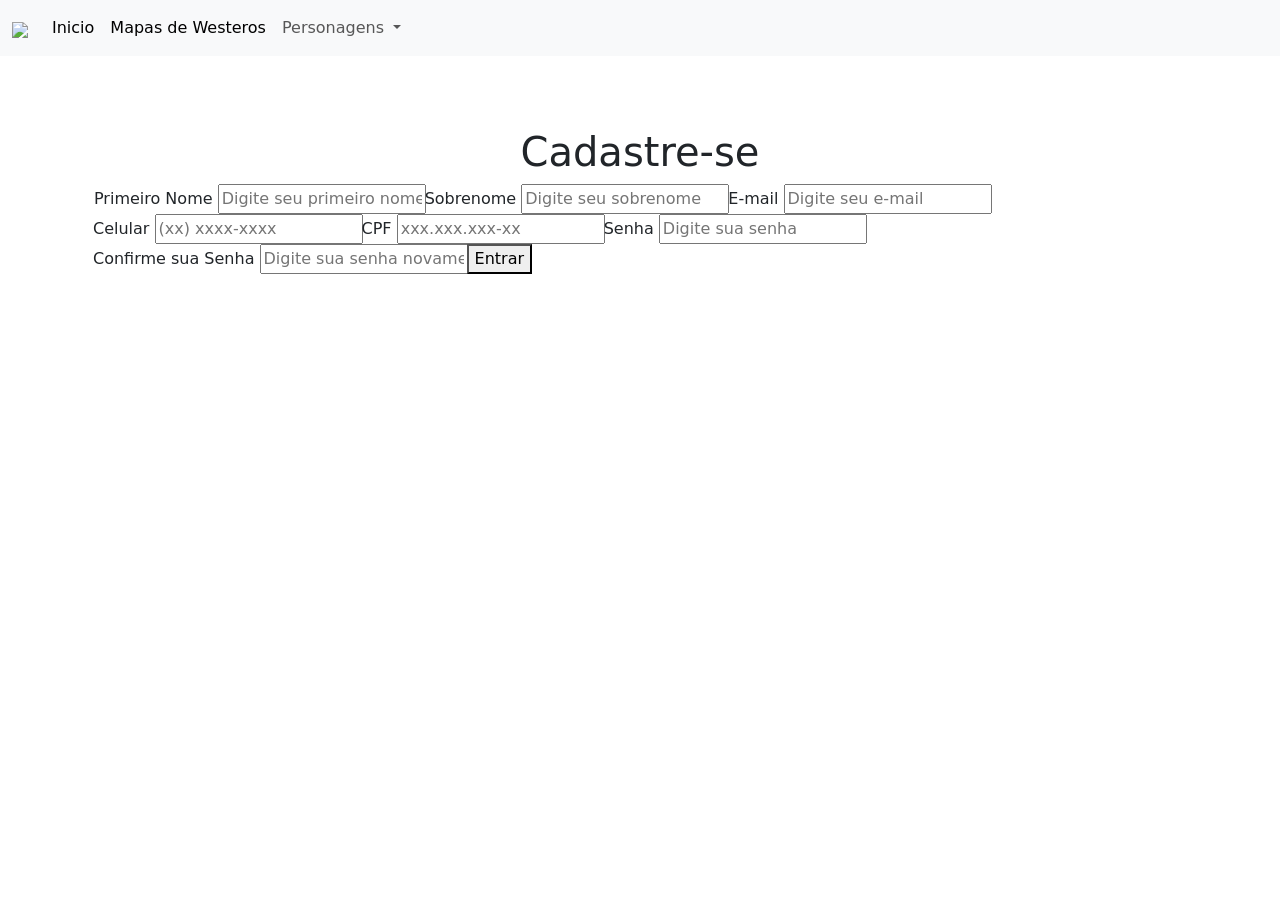
==== formulario.html @ 3ee5d3c5 "Add files via upload" ====
<!DOCTYPE html>
<html lang="pt-BR">

<head>
    <!--Configurações da Pagina-->
    <meta charset="utf-8">
    <meta name="viewport" content="width=device-width, initial-scale=1">
    <title>Site</title>
    <link href="https://cdn.jsdelivr.net/npm/bootstrap@5.3.8/dist/css/bootstrap.min.css" rel="stylesheet"
        integrity="sha384-sRIl4kxILFvY47J16cr9ZwB07vP4J8+LH7qKQnuqkuIAvNWLzeN8tE5YBujZqJLB" crossorigin="anonymous">
    <link rel="stylesheet" href="css/style_form.css">
    <link rel="icon" href="Img/Icon.png">
</head>

<body>
    <!--Cabeçalho e barra de navegação-->
    <header class="header">
        <nav class="navbar navbar-expand-lg bg-body-tertiary">
            <div class="container-fluid">
                <a class="navbar-brand" href="index.html"><img src="img/MundoGelo&Fogo.PNG" width="100px"></a>
                <button class="navbar-toggler" type="button" data-bs-toggle="collapse"
                    data-bs-target="#navbarNavDropdown" aria-controls="navbarNavDropdown" aria-expanded="false"
                    aria-label="Toggle navigation">
                    <span class="navbar-toggler-icon"></span>
                </button>
                <script src="https://cdn.jsdelivr.net/npm/bootstrap@5.3.2/dist/js/bootstrap.bundle.min.js"></script>

                <div class="collapse navbar-collapse" id="navbarNavDropdown">
                    <ul class="navbar-nav">
                        <li class="nav-item">
                            <a class="nav-link active" aria-current="page" href="index.html">Inicio</a>
                        </li>
                        <li class="nav-item">
                            <a class="nav-link active" aria-current="page" href="maps.html">Mapas de Westeros</a>
                        </li>
                        <li class="nav-item dropdown">
                            <a class="nav-link dropdown-toggle" href="#" role="button" data-bs-toggle="dropdown"
                                aria-expanded="true">
                                Personagens
                            </a>
                            <ul class="dropdown-menu">
                                <li><a class="dropdown-item" href="pag2.html">Jon Snow</a></li>
                                <li><a class="dropdown-item" href="pag3.html">Daenerys Targeryan</a></li>
                                <li><a class="dropdown-item" href="pag4.html">Tyrion Lannister</a></li>
                            </ul>
                        </li>
                    </ul>
                </div>
            </div>
        </nav>
    </header>
    <!--Conteudo da pagina-->
    <div class="container-lg">

        <br><br><br>
        <div class="container text-center">
            <div class="form">
                <form id="formCadastro" action="index.html">
                    <div class="form-header">
                        <div class="title">
                            <h1>Cadastre-se</h1>
                        </div>
                    </div>

                    <div class="input-group">
                        <div class="input-box">
                            <label for="firstname">Primeiro Nome</label>
                            <input id="firstname" type="text" name="firstname" placeholder="Digite seu primeiro nome"
                                required>
                        </div>

                        <div class="input-box">
                            <label for="lastname">Sobrenome</label>
                            <input id="lastname" type="text" name="lastname" placeholder="Digite seu sobrenome"
                                required>
                        </div>
                        <div class="input-box">
                            <label for="email">E-mail</label>
                            <input id="email" type="email" name="email" placeholder="Digite seu e-mail" required>
                        </div>

                        <div class="input-box">
                            <label for="number">Celular</label>
                            <input id="number" type="tel" name="number" placeholder="(xx) xxxx-xxxx" required>
                        </div>

                        <div class="input-box">
                            <label for="cpf">CPF</label>
                            <input id="cpf" type="text" name="CPF" placeholder="xxx.xxx.xxx-xx" required>
                        </div>

                        <div class="input-box">
                            <label for="password">Senha</label>
                            <input id="password" type="password" name="password" placeholder="Digite sua senha"
                                required>
                        </div>


                        <div class="input-box">
                            <label for="confirmPassword">Confirme sua Senha</label>
                            <input id="confirmPassword" type="password" name="confirmPassword"
                                placeholder="Digite sua senha novamente" required>
                        </div>

                        <div class="login-button">
                            <button type="submit">Entrar</button>
                        </div>
                    </div>
            </div>
            <script src="js/form.js"></script>
</body>

</html>
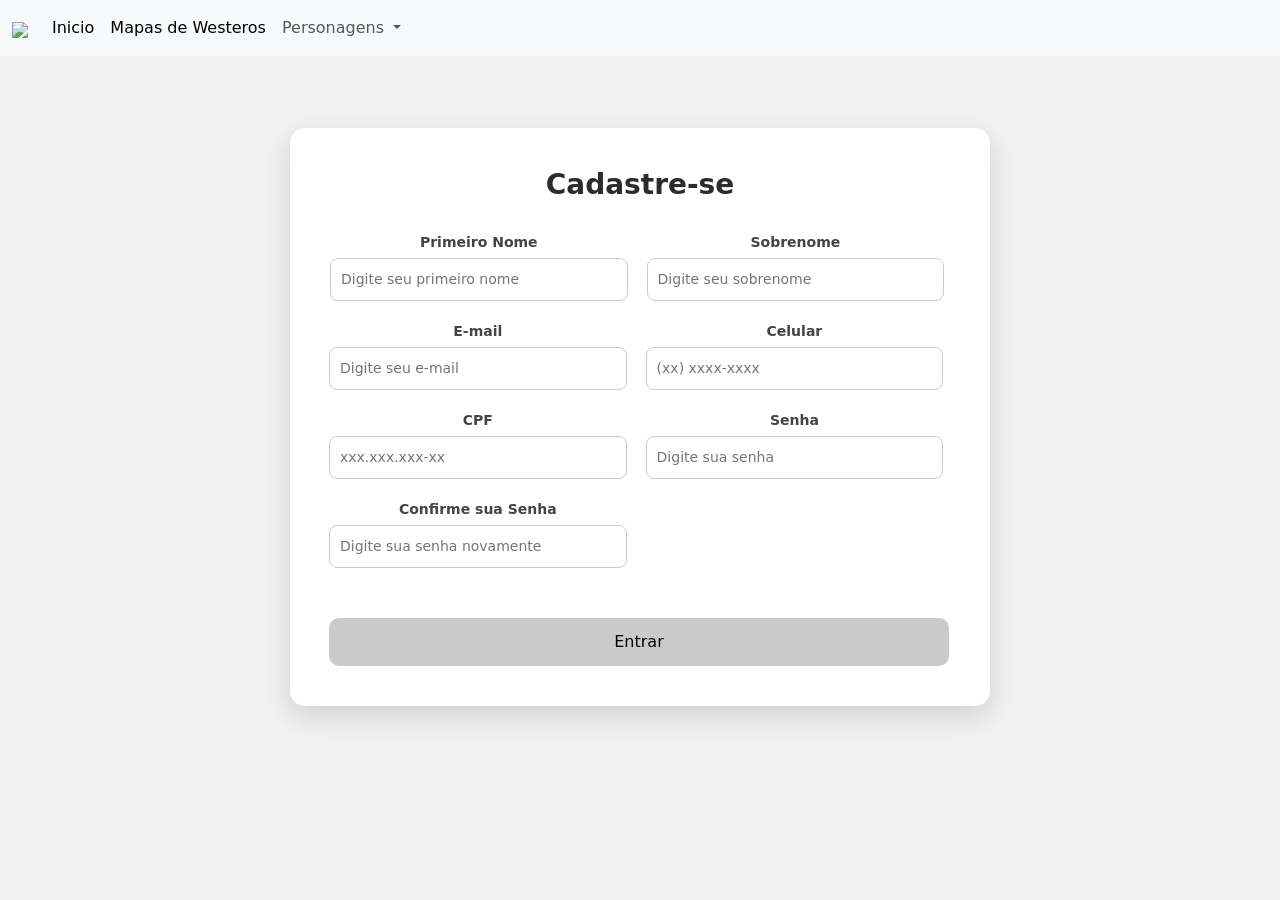
==== commit c2f5ce44: "Fix HTML structure and update styles" ====
--- a/formulario.html
+++ b/formulario.html
@@ -8,7 +8,7 @@
     <title>Site</title>
     <link href="https://cdn.jsdelivr.net/npm/bootstrap@5.3.8/dist/css/bootstrap.min.css" rel="stylesheet"
         integrity="sha384-sRIl4kxILFvY47J16cr9ZwB07vP4J8+LH7qKQnuqkuIAvNWLzeN8tE5YBujZqJLB" crossorigin="anonymous">
-    <link rel="stylesheet" href="css/style_form.css">
+    <link rel="stylesheet" href="CSS/style_form.css">
     <link rel="icon" href="Img/Icon.png">
 </head>
 
@@ -110,4 +110,5 @@
             <script src="js/form.js"></script>
 </body>
 
-</html>+
+</html>
--- a/CSS/style_form.css
+++ b/CSS/style_form.css
@@ -0,0 +1,95 @@
+body {
+    background-color: #f2f2f2;
+}
+
+h1 {
+    color: #1f1f1f;
+    font-weight: bold;
+}
+
+.form {
+    background-color: #ffffff;
+    padding: 40px;
+    border-radius: 15px;
+    box-shadow: 0px 10px 30px rgba(0, 0, 0, 0.15);
+    max-width: 700px;
+    margin: auto;
+}
+
+.form-header {
+    margin-bottom: 30px;
+}
+
+.form-header h1 {
+    font-size: 28px;
+    color: #2c2c2c;
+}
+
+.input-group {
+    display: flex;
+    flex-wrap: wrap;
+    gap: 20px;
+}
+
+.input-box {
+    display: flex;
+    flex-direction: column;
+    width: 48%;
+}
+
+.input-box label {
+    font-size: 14px;
+    font-weight: 600;
+    margin-bottom: 5px;
+    color: #444;
+}
+
+.input-box input {
+    padding: 10px;
+    border-radius: 8px;
+    border: 1px solid #ccc;
+    outline: none;
+    font-size: 14px;
+    transition: 0.3s;
+}
+
+.input-box input:focus {
+    border-color: #6c757d;
+    box-shadow: 0 0 5px rgba(108, 117, 125, 0.4);
+}
+
+.login-button {
+    width: 100%;
+    margin-top: 30px;
+}
+
+.login-button button {
+    width: 100%;
+    padding: 12px;
+    background-color: #cacaca;
+    border: none;
+    border-radius: 10px;
+    cursor: pointer;
+    transition: 0.3s;
+}
+
+.login-button button a {
+    text-decoration: none;
+    color: #ffffff;
+    font-weight: bold;
+    display: block;
+}
+
+.login-button button:hover {
+    background-color: #5c5c5c;
+}
+
+@media (max-width: 768px) {
+    .input-box {
+        width: 100%;
+    }
+
+    .form {
+        padding: 25px;
+    }
+}
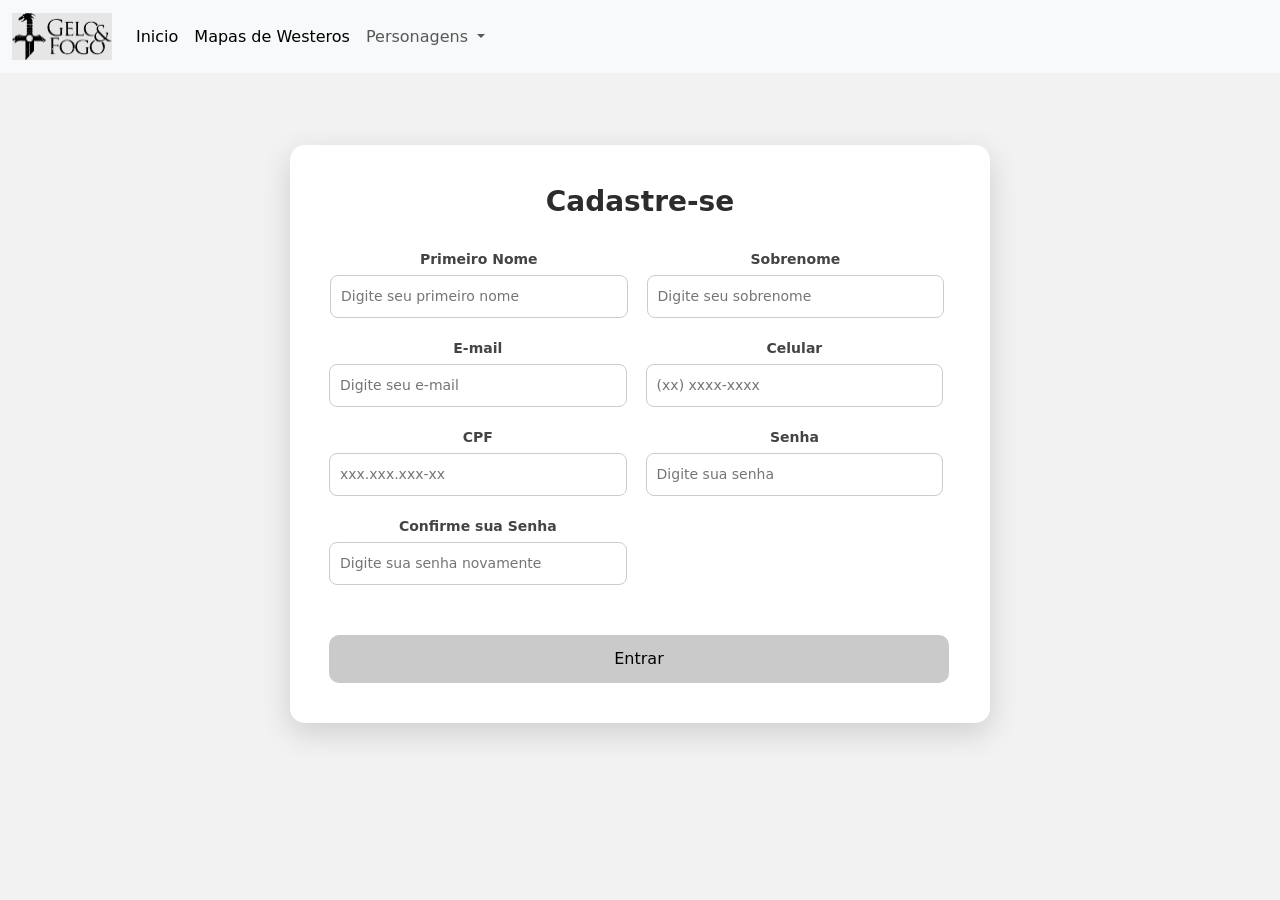
==== commit 87273109: "Fix HTML formatting and structure" ====
--- a/formulario.html
+++ b/formulario.html
@@ -17,7 +17,7 @@
     <header class="header">
         <nav class="navbar navbar-expand-lg bg-body-tertiary">
             <div class="container-fluid">
-                <a class="navbar-brand" href="index.html"><img src="img/MundoGelo&Fogo.PNG" width="100px"></a>
+                <a class="navbar-brand" href="index.html"><img src="Img/MundoGelo&Fogo.PNG" width="100px"></a>
                 <button class="navbar-toggler" type="button" data-bs-toggle="collapse"
                     data-bs-target="#navbarNavDropdown" aria-controls="navbarNavDropdown" aria-expanded="false"
                     aria-label="Toggle navigation">
@@ -107,8 +107,10 @@
                         </div>
                     </div>
             </div>
-            <script src="js/form.js"></script>
+            <script src="JS/form.js"></script>
 </body>
 
 
 </html>
+
+
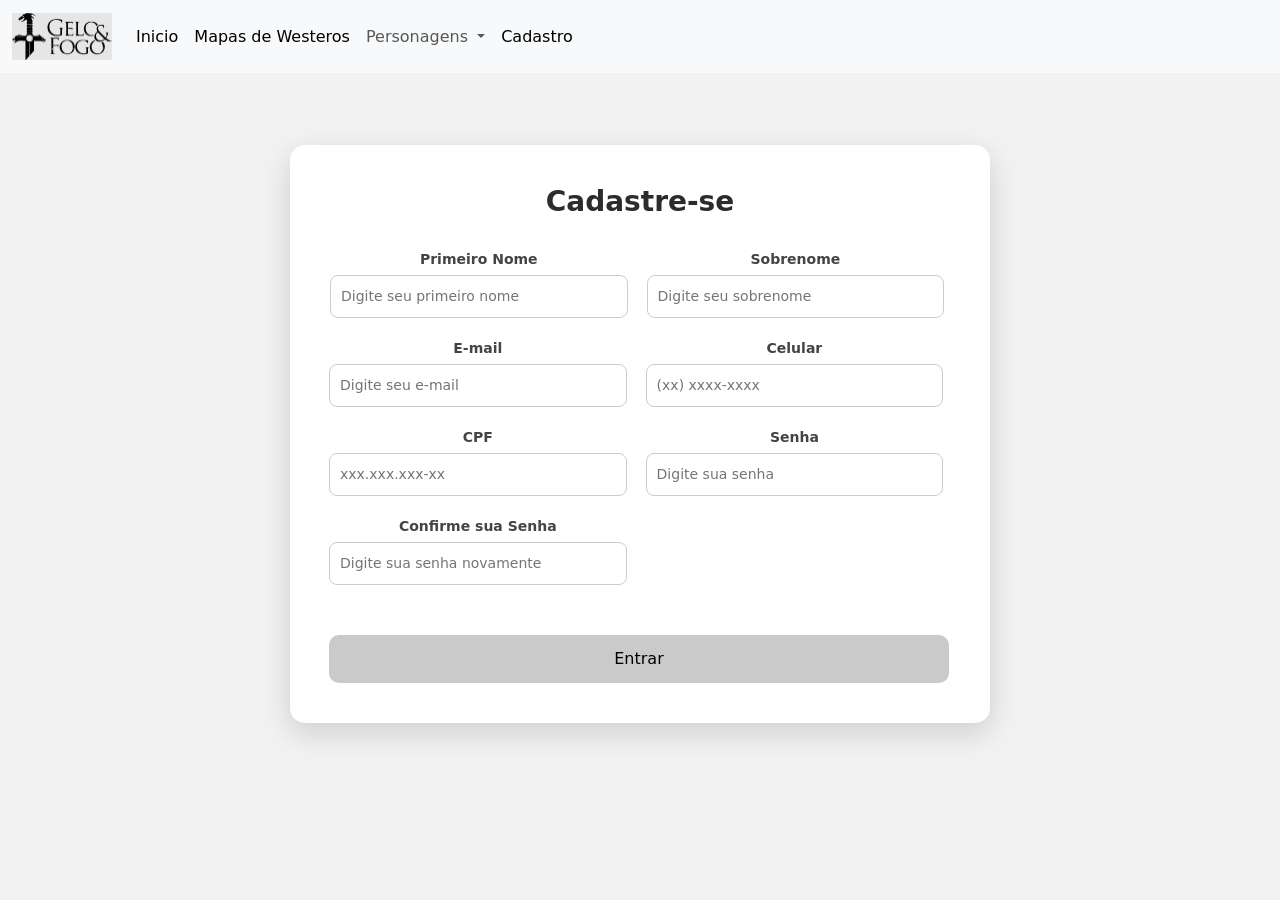
==== commit f545ab91: "Add files via upload" ====
--- a/formulario.html
+++ b/formulario.html
@@ -2,7 +2,6 @@
 <html lang="pt-BR">
 
 <head>
-    <!--Configurações da Pagina-->
     <meta charset="utf-8">
     <meta name="viewport" content="width=device-width, initial-scale=1">
     <title>Site</title>
@@ -13,7 +12,6 @@
 </head>
 
 <body>
-    <!--Cabeçalho e barra de navegação-->
     <header class="header">
         <nav class="navbar navbar-expand-lg bg-body-tertiary">
             <div class="container-fluid">
@@ -44,12 +42,15 @@
                                 <li><a class="dropdown-item" href="pag4.html">Tyrion Lannister</a></li>
                             </ul>
                         </li>
+                        <li class="nav-item">
+                            <a class="nav-link active" aria-current="page" href="formulario.html">Cadastro</a>
+                        </li>
                     </ul>
                 </div>
             </div>
         </nav>
     </header>
-    <!--Conteudo da pagina-->
+
     <div class="container-lg">
 
         <br><br><br>
@@ -107,10 +108,6 @@
                         </div>
                     </div>
             </div>
-            <script src="JS/form.js"></script>
+            <script src="js/form.js"></script>
 </body>
-
-
-</html>
-
-
+</html>
